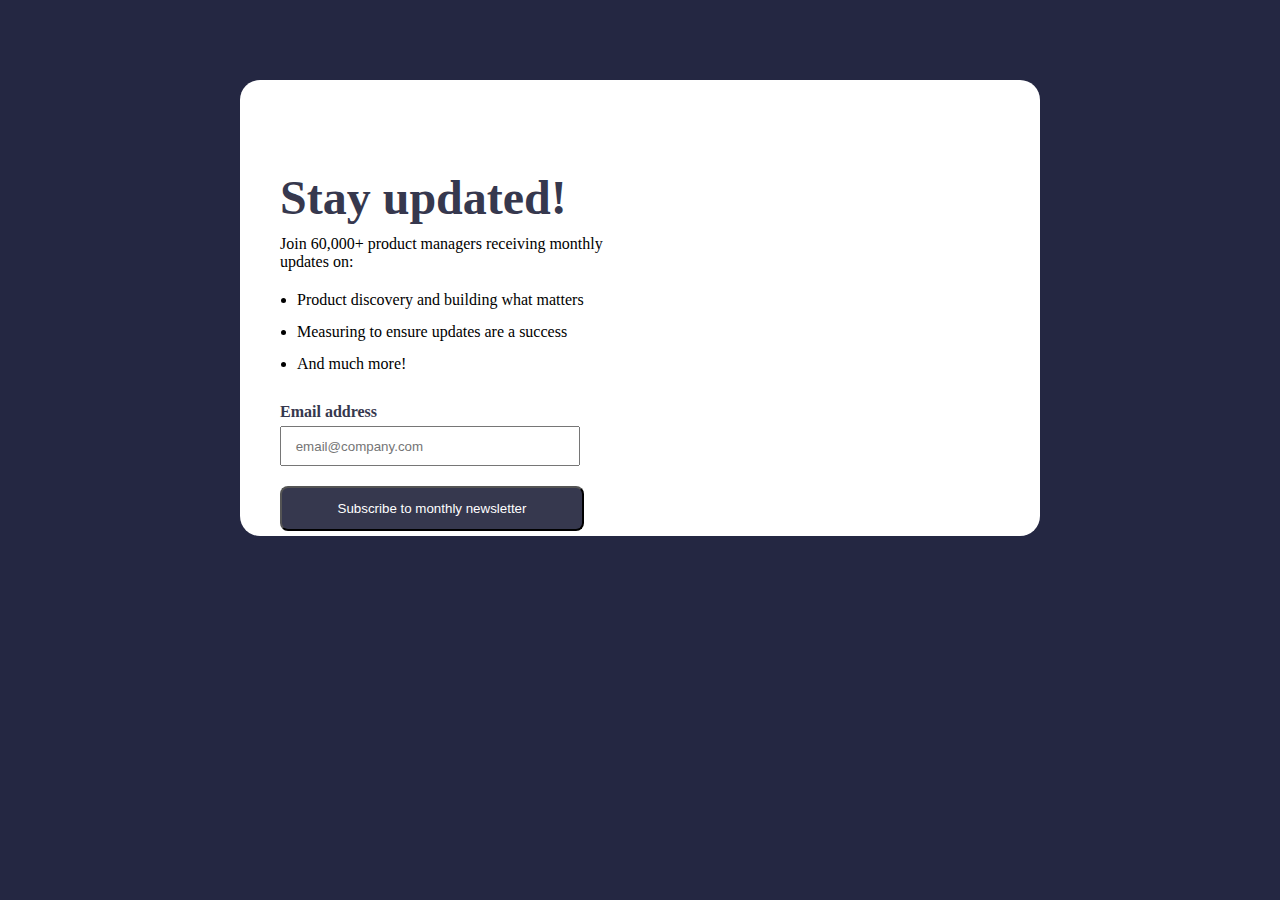
==== index.html @ cf4c1c2b "Add files via upload" ====
<!DOCTYPE html>
<html lang="en">

<head>
  <meta charset="UTF-8">
  <meta name="viewport" content="width=device-width, initial-scale=1.0">
  <!-- displays site properly based on user's device -->

  <link rel="icon" type="image/png" sizes="32x32" href="./assets/images/favicon-32x32.png">
  <link rel="stylesheet" href="index.css">

  <title>Frontend Mentor | Newsletter sign-up form with success message</title>

  <!-- Feel free to remove these styles or customise in your own stylesheet 👍 -->

</head>

<body>



  <div class="card">
    <div class="grid-flow" id="grid-flow">
      <div class="one">
        <div class="sign-up">Stay updated!</div>
        <p class="content">Join 60,000+ product managers receiving monthly updates on:</p>
        <ul>
          <li>Product discovery and building what matters</li>
          <li>Measuring to ensure updates are a success</li>
          <li>And much more!</li>
        </ul>
        <form>
          <div class="form">
            <div>Email address</div>
            <input name="myEmail" type="email" id="email" placeholder=" email@company.com">
            <div class="submit" id="submit" onclick="clickone()">
              <button type="submit">Subscribe to monthly
                newsletter</button>
            </div>
          </div>
        </form>
      </div>

      <div class="two">
        <img class="first" src="assets/images/illustration-sign-up-desktop.svg" alt="">
        <img class="second" src="assets/images/illustration-sign-up-mobile.svg" alt="">
      </div>
    </div>
  
  

  </div>
  <script src="index.js"></script>


  
  </div>
</body>

</html>
---- index.css ----
* {
    margin: 0;
    padding: 0;
    text-decoration: none;
    box-sizing: border-box;
}

@font-face {
    font-family: roboto;
    src: url(Roboto);
}

.pop-up {
    padding-left: 50px;
    padding-right: 50px;
    padding-top: 15px;
    position: absolute;
    min-height: 500px;
    min-width: 500px;
    visibility: hidden;
    top: 80px;
    left: 300px;
    border-radius: 8px;
}

.first {
    
}

.pop-up header {
    margin-top: 20px;
    margin-bottom: 20px;
}

.buttony button {
    margin-bottom: 35px;
    background-color: hsl(4, 100%, 67%);
    margin-left: 10px;
    min-width: 350px;
    min-height: 50px;
    border: thin;
    cursor: pointer;
}

.pop-up h1 {
    font-size: 3em;
    margin-bottom: 40px;

}

.contenty {
    margin-bottom: 0;

}

input:focus {
    outline: none;
    border-color: #719ECE;
    box-shadow: 0 0 10px #719ECE;
}

ul {
    list-style-image: url('assets/images/icon-list.svg');


}

.main-content {
    margin-bottom: 50px;
    font-size: 1.2em;
    line-height: 30px;
}


.first {
    display: block;
    max-width: 100%;
    max-height: 502px;
    margin-left: 65px;
    }
    .second {
        display: none;
    }



.pop-up {
    background-color: white;
    max-width: 400px;
}

.header svg {
    margin: 20px 15px 30px;
}

.one {
    margin-top: 30px;
}

.grid-flow {
    display: grid;
    grid-template-areas: 'main side';
    background-color: white;
    max-height: 500px;
    margin: 80px auto;
    max-width: 800px;
    border-radius: 20px;

}

li {
    margin-bottom: 14px;
}

.form div {
    margin-bottom: 5px;
    color: hsl(235, 18%, 26%);
    font-weight: bold;
}

input {
    margin-bottom: 20px;
    width: 300px;
    height: 40px;
    padding: 10px;
}

input:focus {
    border-color: aliceblue;
}

ul {
    margin-top: 20px;
    margin-bottom: 30px;
    margin-left: 17px;
}

.content {
    margin-top: 10px;
    margin-bottom: 10px;
}

body {
    background-color: hsl(234, 29%, 20%);
}

.sign-up {
    font-size: 3em;
    font-family: roboto;
    color: hsl(235, 18%, 26%);
    margin-top: 10px;
    margin-bottom: 10px;
    font-weight: 600;
}
button:hover {
    background-image:linear-gradient(45deg, #ffb6, transparent); 
    background-position: 0 0 ;
}
.one {
    grid-area: main;
    margin-left: 40px;
    margin-right: auto;
    margin-top: 80px;
}

.two {
    grid-area: side;
    width: 400px;
}

.submit button {
    background-color: hsl(235, 18%, 26%);
    cursor: pointer;
}

button {
    width: 304px;
    height: 45px;

    color: white;
    border-radius: 8px;
    box-shadow: none;
}


@media screen and  (max-width: 1000px) {
    .grid-flow {
        grid-template-areas: 'side'
            'main';
        background-color: transparent;
        margin-bottom: 0;
       
        min-width: 375px;
        margin-left: auto;
        margin-right: auto;
        min-height: 100vh;
max-width: 500px ;
    }


    .one {
        margin: 30px auto;
        max-width: 100%;
        transform: translate(10px, 0px);
        padding-left: 20px;
        padding-right: 20px;
        margin-top: 0;

    }
    .sign-up {
        font-size: 2em;
        margin-top: 25px;
    }

.first {
    display: none;
}
.second {
    display: block;
}
    li {
        font-size: 1.1em;
    }

    .content {
        font-size: 1.1em;
    }

    .form div {
        font-size: 1.2em;

    }

    input {
        min-width: 100%;
        height: 56px;
        border-style: double;
        border-color: darkgray;
        border-radius: 8px;
    }

    .two {
        width: 100%;
    }
    .second {
        min-width: 100%;
    }
    .grid-flow {
        border-top-right-radius: 0;
        border-top-left-radius: 0;
    }

    .grid-flow {
        margin-top: 0;
        max-height: inherit;
        background-color: white;
    }
.form {
    padding-right: 12px;
}
    button {
        min-width: 100%;
        height: 50px;
        border-radius: 10px;
        border-style: none;
        font-weight: 900;
    }

   
}
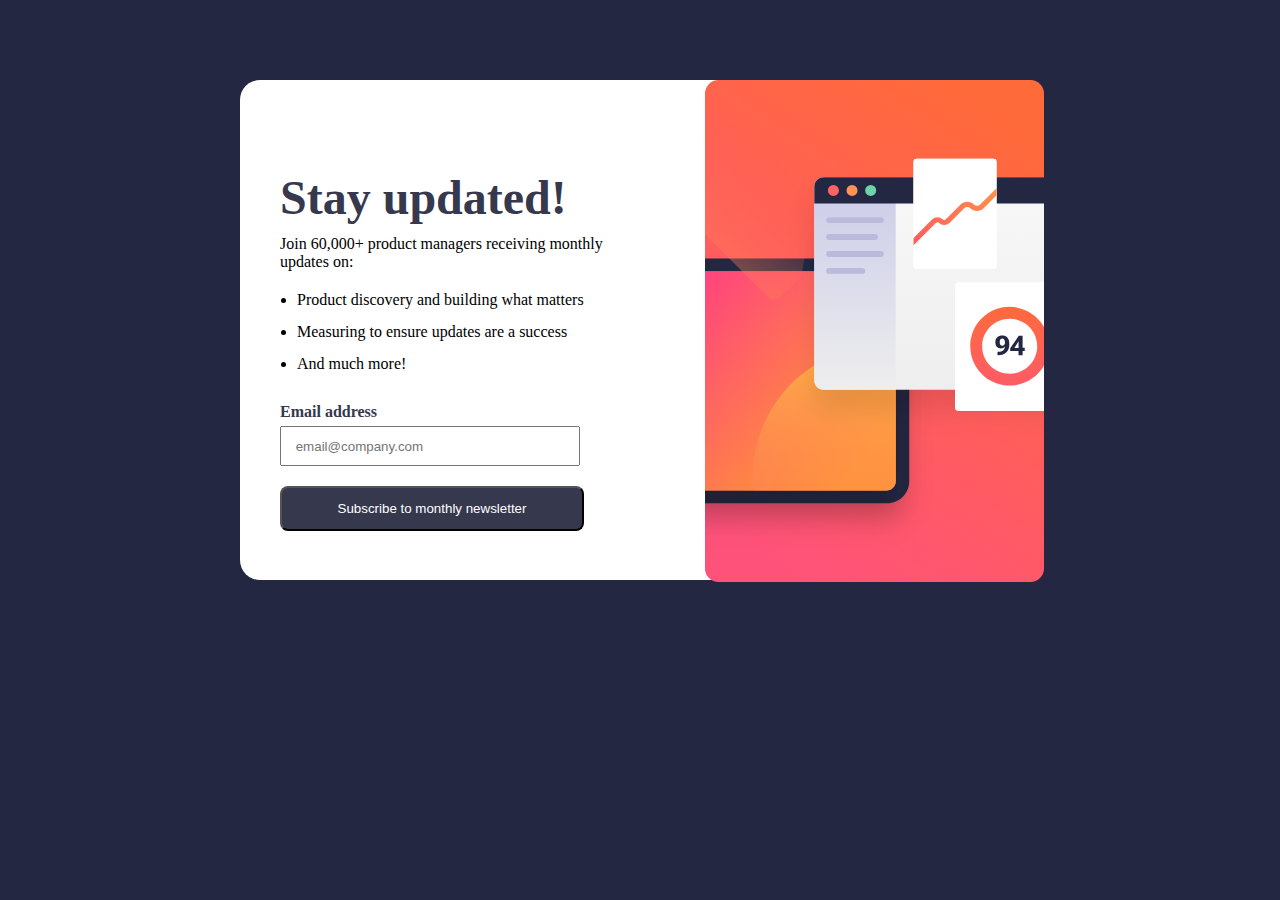
==== commit 8099e0b2: "Update index.html" ====
--- a/index.html
+++ b/index.html
@@ -42,8 +42,8 @@
       </div>
 
       <div class="two">
-        <img class="first" src="assets/images/illustration-sign-up-desktop.svg" alt="">
-        <img class="second" src="assets/images/illustration-sign-up-mobile.svg" alt="">
+        <img class="first" src="illustration-sign-up-desktop.svg" alt="">
+        <img class="second" src="illustration-sign-up-mobile.svg" alt="">
       </div>
     </div>
   
@@ -57,4 +57,4 @@
   </div>
 </body>
 
-</html>+</html>
